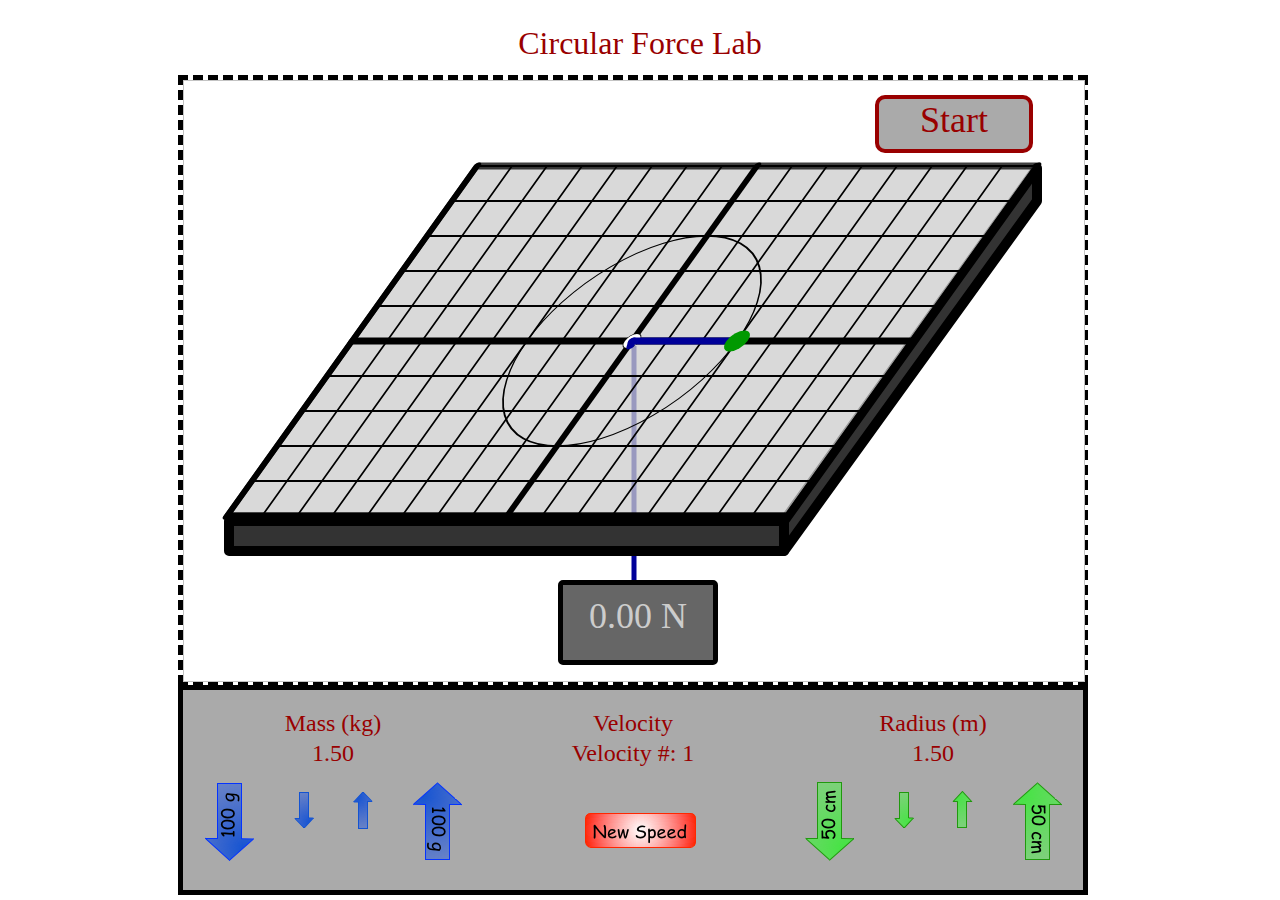
==== index.html @ cd2c6480 "Rename Circular Force Lab.html to index.html" ====
<!-- saved from url=(0082)https://www.thephysicsaviary.com/Physics/Programs/Labs/CircularForceLab/index.html -->
<html lang="en"><head><meta http-equiv="Content-Type" content="text/html; charset=UTF-8">
	
	<!-- style sheet that has stuff that is unique to this program only-->
	<link rel="stylesheet" type="text/css" href="./Circular Force Lab_files/stylings.css">
	
	<!-- style sheet that has stuff that is uniform on most pages-->
	<link rel="stylesheet" type="text/css" href="./Circular Force Lab_files/stylings(1).css">
	
	<script async="" src="./Circular Force Lab_files/analytics.js"></script><script type="text/javascript" src="./Circular Force Lab_files/javascript.js"></script>
	
	<title>Circular Force Lab</title>
</head>

<body onload="initialize();">

<div id="FullPage">

	<div id="MainBody">
	
		<div id="ProgramTitle" class="Titles" onclick="document.location=&#39;../../index.html&#39;;">Circular Force Lab</div>
		
		<div id="OverviewSection" style="visibility: hidden;">
			<img id="OverviewPicture" src="./Circular Force Lab_files/OverviewPicture.png" alt="Overview Picture for Circular Motion Lab" width="800" height="618">
			<div id="LabDirections" class="Directions">
				For this lab you will be looking at the force necessary to hold a hover disk in circular motion based on the speed of the disk, the radius of the circle and the mass of the disk.  Click on the "BEGIN" button below to start the lab.
				<br><br>
				Use the arrows to adjust the mass and radius. Generate new speeds when you want to see how speed influences tension. Then use the force probe to determine the tension in the string.
			</div>
		</div>
		
		<div id="LabSection" style="visibility: visible;">
			<div id="DrawingSection">
				<canvas id="CanvasOne" width="900" height="600" style="border:1px solid #c3c3c3;">
					Your browser does not support HTML 5.0 Canvas...get a better browser!!!
				</canvas>
				<div id="StartButton" class="Button" onclick="StartIt()" style="visibility: visible;">Start</div>
				<div id="StopButton" class="Button" onclick="StopIt()" style="visibility: hidden;">Stop</div>
				<div id="ForceProbe">0.00 N</div>
			</div>
			<div id="StopWatchSection">
				<div id="TimerStartButton" class="smallbutton" onclick="starttimer()">Start Timer</div>
				<div id="TimerStopButton" class="smallbutton" onclick="stoptimer()">Stop Timer</div>
				<div id="TimerResetButton" class="smallbutton" onclick="resettimer()">Reset Timer</div>
			</div>
			<div id="DashBoardSection">
			
				<div id="ReadOuts">
				
					<div id="SpeedReadOut" class="DashboardReadOut">
						<div class="DashboardTitle">Velocity</div>
						<div id="SpeedText" class="ReadOut">Velocity #: 1</div>
					</div>
					
					<div id="MassReadOut" class="DashboardReadOut">
						<div class="DashboardTitle">Mass (kg)</div>
						<div id="MassText" class="ReadOut">1.50</div>
					</div>
					
					<div id="RadiusReadOut" class="DashboardReadOut">
						<div class="DashboardTitle">Radius (m)</div>
						<div id="RadiusText" class="ReadOut">1.50</div>
					</div>
					
				</div>
				
				<div id="Controls">
				
					<div id="SpeedControl" class="DashboardControl">
						<img id="RandomSpeedButton" src="./Circular Force Lab_files/speedbutton.png" onclick="SpeedChange()">
					</div>
					
					<div id="MassControl" class="DashboardControl">
						
						<div class="downarrow10x"><img src="./Circular Force Lab_files/downarrowblue10x.png" onclick="MassChange(-.1)"></div>
						<div class="downarrow"><img src="./Circular Force Lab_files/downarrowblue.png" onclick="MassChange(-.01)"></div>
						<div class="uparrow"><img src="./Circular Force Lab_files/uparrowblue.png" onclick="MassChange(.01)"></div>
						<div class="uparrow10x"><img src="./Circular Force Lab_files/uparrowblue10x.png" onclick="MassChange(.1)"></div>
						
					</div>
					
					<div id="RadiusControl" class="DashboardControl">
						
						<div class="downarrow10x"><img src="./Circular Force Lab_files/downarrowgreen10x.png" onclick="RadiusChange(-.5)"></div>
						<div class="downarrow"><img src="./Circular Force Lab_files/downarrowgreen.png" onclick="RadiusChange(-.1)"></div>
						<div class="uparrow"><img src="./Circular Force Lab_files/uparrowgreen.png" onclick="RadiusChange(.1)"></div>
						<div class="uparrow10x"><img src="./Circular Force Lab_files/uparrowgreen10x.png" onclick="RadiusChange(.5)"></div>
						
					</div>
					
				</div>
				
			</div>
			<div id="BeginButton" class="Button" onclick="LoadIt()" style="visibility: hidden;">Begin</div>
			
		</div>
</div>

<script>
  (function(i,s,o,g,r,a,m){i['GoogleAnalyticsObject']=r;i[r]=i[r]||function(){
  (i[r].q=i[r].q||[]).push(arguments)},i[r].l=1*new Date();a=s.createElement(o),
  m=s.getElementsByTagName(o)[0];a.async=1;a.src=g;m.parentNode.insertBefore(a,m)
  })(window,document,'script','//www.google-analytics.com/analytics.js','ga');

  ga('create', 'UA-450349-2', 'auto');
  ga('send', 'pageview');

</script>


</div></body></html>
---- Circular Force Lab_files/stylings.css ----
/* This is for any unique stylings that apply only to this program */

/* This ID is for entire area of the program you will see before the actual simulation section is displayed */

#OverviewSection{
	position: absolute;
	top: 75px;
	left: 50px;
	width: 900px;
	height: 800px;
	border: black;
	border-style: dashed;
	border-width: 5px;
}

#OverviewPicture{
	position: absolute;
	top: 200px;
	left: 50px;
}

#LabDirections{
	position: absolute;
	top: 25px;
	left: 50px;
	width: 800px;
}

.Directions{
	font-family:Georgia, "Times New Roman", Times, serif;
	font-size:16pt;
	color:#000000;
	text-align: center;
}

/* This ID is for entire area of the program that will display as part of the simulation */

#LabSection{
	position: absolute;
	top: 75px;
	left: 0px;
	visibility: hidden;
}


#DrawingSection{
	position: absolute;
	top: 0px;
	width: 900px;
	left: 50px;
	height: 600px;
	border: black;
	border-style: dashed;
	border-width: 5px;
}

#StopWatchSection{
	position: absolute;
	top: 15px;
	width: 300px;
	left: 540px;
	height: 30px;
}

#TimerStartButton{
	position: absolute;
	top: 0px;
	left: 50px;
	visibility: hidden;
}

#TimerStopButton{
	position: absolute;
	top: 0px;
	left: 50px;
	visibility: hidden;
}

#TimerResetButton{
	position: absolute;
	top: 0px;
	left: 50px;
	visibility: hidden;
}

.smallbutton{
	height: 30px;
	width: 100px;
	background-color: #AAAAAA;
	border: 1px #990000 solid;
	border-radius: 5px;
	text-align: center;
	font-family:Georgia, "Times New Roman", Times, serif;
	font-size:18px;
	color:#990000;
}



/* This ID is for the entire area of the program that has the controls for speed, angle and height */

#DashboardSection{
	position: absolute;
	top: 600px;
	width: 900px;
	left: 50px;
	height: 200px;
	margin-top: 10px;
	border: black;
	border-style: solid;
	border-width: 5px;
	background-color: #AAAAAA;
}

#ReadOuts{
	position: absolute;
	top: 0px;
	height: 50px;
	width: 900px;
}

#MassReadOut{
	left:0px;
}

#SpeedReadOut{
	left:300px;
}

#RadiusReadOut{
	left:600px;
}

.DashboardReadOut{
	position: absolute;
	top: 20px;
	width: 300px;
}

.DashboardTitle{
	position: absolute;
	top: 0px;
	width: 300px;
	text-align: center;
	font-family:Georgia, "Times New Roman", Times, serif;
	font-size:x-large;
	color:#990000;

}

.ReadOut{
	position: absolute;
	top: 30px;
	width: 300px;
	text-align: center;
	font-family:Georgia, "Times New Roman", Times, serif;
	font-size:x-large;
	color:#990000;

}

#Controls{
	position: absolute;
	top: 0px;
	height: 75px;
	width: 900px;
}


#MassControl{
	left:0px;
}

#SpeedControl{
	left:300px;
}

#RadiusControl{
	left:600px;
}

.DashboardControl{
	position: absolute;
	top: 20px;
	width: 300px;
}


.downarrow10x{
	position: absolute;
	top: 70px;
	left: 20px;
}


.downarrow{
	position: absolute;
	top: 70px;
	left: 100px;
}

.uparrow{
	position: absolute;
	top: 70px;
	right: 100px;
}

.uparrow10x{
	position: absolute;
	top: 70px;
	right: 20px;
}

#RandomSpeedButton{
	position: absolute;
	top: 100px;
	left: 100px;
}

#ForceProbe{
	position: absolute;
	top: 500px;
	left: 375px;
	height: 65px;
	width: 150px;
	background-color: #666666;
	border: black;
	border-style: solid;
	border-width: 5px;
	border-radius: 5px;
	text-align: center;
	font-family:Georgia, "Times New Roman", Times, serif;
	font-size:36px;
	color:#CCCCCC;
	padding-top: 10px;
}

#BeginButton{
	position: absolute;
	top: 650px;
	left: 650px;
	width: 150px;

	visibility: visible;
}

#StartButton{
	position: absolute;
	top: 15px;
	right: 50px;
	width: 150px;

	visibility: hidden;
}

#StopButton{
	position: absolute;
	top: 15px;
	right: 50px;
	width: 150px;

	visibility: hidden;
}

.Button{
	height: 50px;
	background-color: #AAAAAA;
	border: 4px #990000 solid;
	border-radius: 10px;
	text-align: center;
	font-family:Georgia, "Times New Roman", Times, serif;
	font-size:36px;
	color:#990000;
}
---- Circular Force Lab_files/stylings(1).css ----
/* These are the stylings for the overall look and feel of all programs on site */

/* To use these make sure this line is in your html file:  <link rel="stylesheet" type="text/css" href="../sitewide/stylings.css"> */

/* This ID is for the title of the program found above the dotted areas of the problem */

body{
	background-color: #FFFFFF;
	margin:0px 0px; padding:0px;
	text-align:center;
}

#FullPage {
	position: relative;
	width:1024px;
	padding-bottom: 50px;
	margin:0px auto; /* Right and left margin widths set to "auto" */
	text-align:left; /* Counteract to IE5/Win Hack */
}

#FullPage2{
	position: relative;
	width:902px;
	padding-bottom: 50px;
	margin:0px auto; /* Right and left margin widths set to "auto" */
	text-align:left; /* Counteract to IE5/Win Hack */
}

MainBody{
	position: relative;
	top: 0px;
}

ul {
	text-align: left;
}

ul li {
	list-style-type: square;
	padding-bottom: 10px;
	color: #990000;
	font-size:large;
	font-family: Georgia, "Times New Roman", Times, serif;
}

ul ul li{
	list-style-type: circle;
	color: #000000;
	padding-bottom: 10px;
	font-size: medium;
	font-family: Georgia, "Times New Roman", Times, serif;
}

#MainNav{
	position: relative;
	top: 10px;
	font-size: 12px;
	font-family: sans-serif;
	text-align: center;
	text-decoration: none;
	height: 30px;
}

ul#menu {
    padding: 0;
    text-align: center;
    margin-bottom: 11px;
}

ul#menu li {
    display: inline;
    margin-right: 3px;
    width: 50px;
}

ul#menu li a {
    background-color: #ffffff;
    padding: 10px;
    text-decoration: none;
    color: #990000;
}

ul#menu li a:hover {
    color: white;
    background-color: black;
}

#ProgramTitle{
	position: relative;
	top: 25px;
	height: 50px;
	width: 1024px;
	text-align: center;
}

#ProgramTitle900{
	position: relative;
	top: 25px;
	width: 900px;
	text-align: center;
}

#HomeIcon{
	position: absolute;
	top: 25px;
	left: 100px;
	
}

/* This class is for the title of the program found above the dotted areas of the problem */

.Titles{
	font-family:Georgia, "Times New Roman", Times, serif;
	font-size:xx-large;
	color:#990000;
	text-align: center;
}

/* This class is for the top line of text inside the dotted areas of the problem */

.SectionTitle{
	font-family:Georgia, "Times New Roman", Times, serif;
	font-size:x-large;
	color:#000000;
	text-align: center;
}

/* This ID is for entire area of the program where the question and answer submissions are found */

#QuestionSection{
	position: absolute;
	top: 100px;
	width: 900px;
	left: 50px;
	height: 600px;
	border: black;
	border-style: dashed;
	border-width: 5px;
	visibility: hidden;
}

/* This ID is for line of text telling who is working on this program and how many attempts they have made */

#NameAndAttempts{
	position: absolute;
	top: 10px;
	width: 900px;
	text-align: center;
}

/* This ID is for randomly generated question */

#ActualQuestion{
	position: absolute;
	top: 45px;
	width: 850px;
	text-align: center;
	left: 25px;
}

/* This ID is for the formatting of the text for the randomly generated question */

.QuestionText{
	font-family:Georgia, "Times New Roman", Times, serif;
	font-size:large;
	color:#000000;
	text-align: center;
}

/* This ID is for locating the Title for the spot where you are putting your answer */

#AnswerTitle{
	position: absolute;
	top: 160px;
	width: 900px;
	text-align: center;
}

/* This ID is for locating the disclaimers about how you should format your answer */

#LittleAnswerTitle{
	position: absolute;
	top: 200px;
	width: 900px;
	text-align: center;
}

/* This ID is for locating the name of the first variable you are solving for */

#Answer1Variable{
	position: absolute;
	top: 250px;
	left: 200px;
	}

/* This ID is for locating the name of the second variable you are solving for */

#Answer2Variable{
	position: absolute;
	top: 280px;
	left: 200px;
}

/* This ID is for locating the form box of the first variable you are solving for */

#Answer1{
	position: absolute;
	top: 250px;
	left: 500px;
}

/* This ID is for locating the name of the second variable you are solving for */

#Answer2{
	position: absolute;
	top: 280px;
	left: 500px;
}

/* This ID is for formatting the text displaying the name of the variable you are solving for */

.AnswerVariable{
	width: 240px;
	height: 25px;
	font-family:Georgia, "Times New Roman", Times, serif;
	font-size: large;
	color:#990000;
	text-align: right;

}

/* This ID is for locating the check answer button */

#Checker{
	position: absolute;
	top: 320px;
	width: 900px;
	text-align: center;
}

/* This ID is for locating any picture you might want to put on the Question Section */

#PictureHolderQuestion{
	position: absolute;
	top: 400px;
	left: 250px;
}

/* This ID is for entire area of the program where you see how good your answers were */

#HowDidIDoSection{
	position: absolute;
	top: 100px;
	width: 900px;
	left: 50px;
	height: 600px;
	border: black;
	border-style: dashed;
	border-width: 5px;
	visibility: hidden;
}

/* This ID is for locating the reload button */


#Reloader{
	position: absolute;
	top: 75px;
	width: 900px;
	text-align: center;
	visibility: hidden;
}

/* This ID is for locating the helpful info stuff */

#HelpfulInfo{
	position: absolute;
	top: 530px;
	left: 200px;
}

/* This ID is for locating the helpme stuff */

#HelpMe{
	position: relative;
	top: 10px;
	height: 50px;
}

#footer{
	position: relative;
	margin-top: 25px;
	height: 50px;
	width: 1000px;
	text-align: center;
}
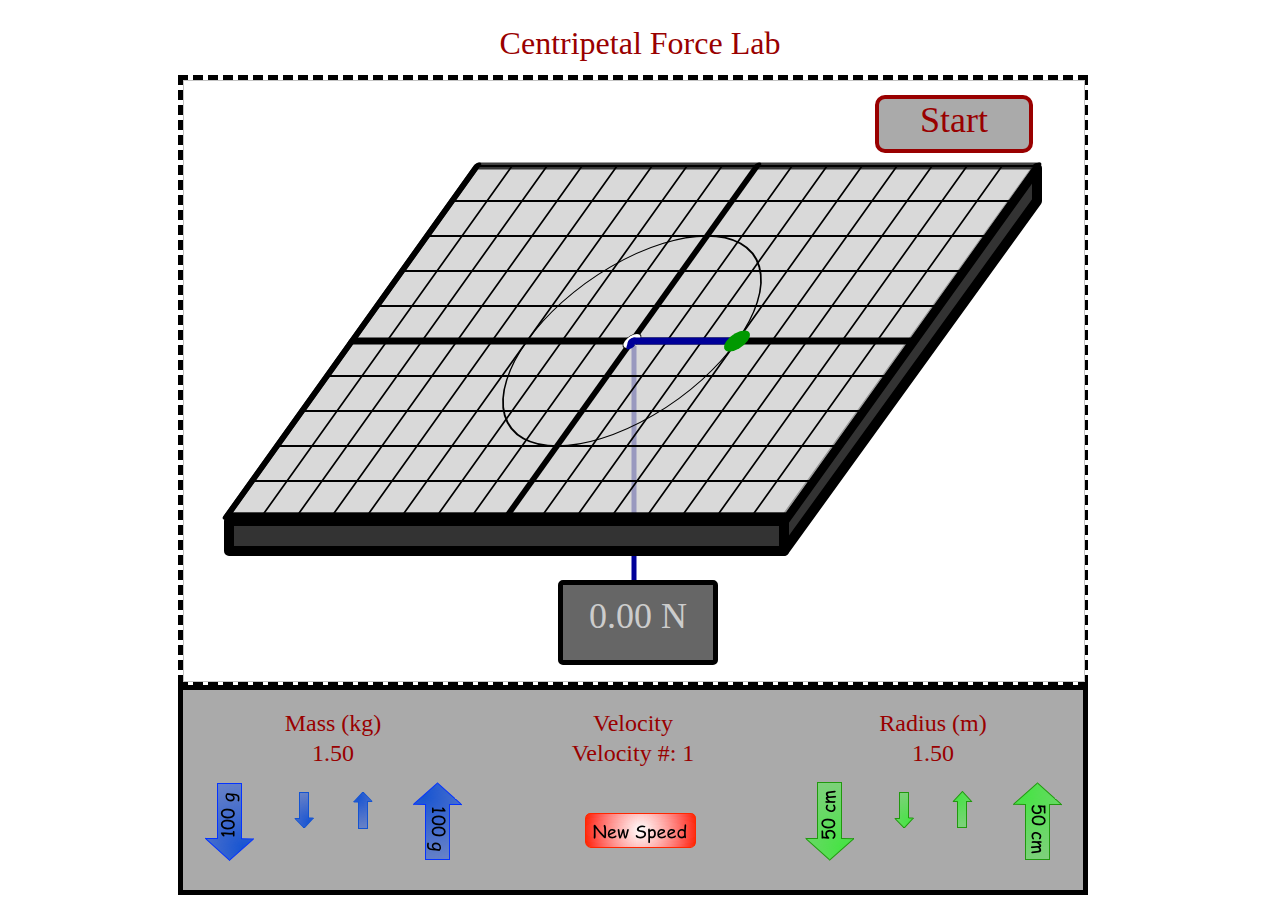
==== commit c9276d55: "Add files via upload" ====
--- a/index.html
+++ b/index.html
@@ -19,7 +19,7 @@
 
 	<div id="MainBody">
 	
-		<div id="ProgramTitle" class="Titles" onclick="document.location=&#39;../../index.html&#39;;">Circular Force Lab</div>
+		<div id="ProgramTitle" class="Titles" onclick="document.location=&#39;../../index.html&#39;;">Centripetal Force Lab</div>
 		
 		<div id="OverviewSection" style="visibility: hidden;">
 			<img id="OverviewPicture" src="./Circular Force Lab_files/OverviewPicture.png" alt="Overview Picture for Circular Motion Lab" width="800" height="618">
@@ -109,4 +109,4 @@
 </script>
 
 
-</div></body></html>
+</div></body></html>